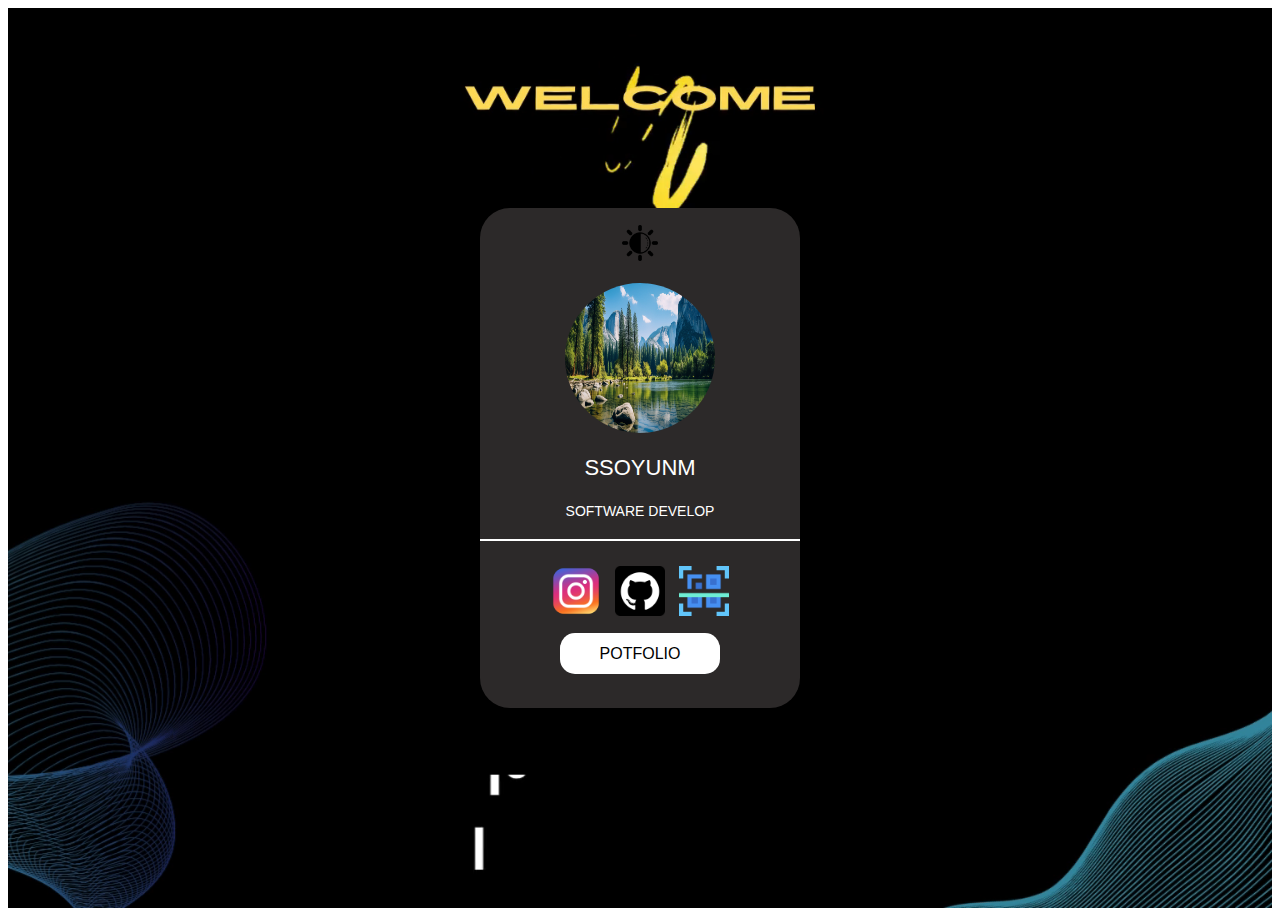
==== index.html @ 10e3e9d2 "Birinji commit-ym" ====
<!DOCTYPE html>
<html lang="en">
<head>
    <meta charset="UTF-8">
    <meta name="viewport" content="width=device-width, initial-scale=1.0">
    <title>SSoyunM</title>
    <link rel="icon" href="media/images/favicon.ico">
    <link rel="stylesheet" href="css/style.css">
</head>
<body>
    <div class="main">
        <video muted autoplay id="background-video">
            <source src="media/video/itcamp_dark.mp4">
            Your browser does not support video tag
        </video>

        <div class="card">
            <img src="media/images/mode-btn.png" alt="mode-button" id="modeBtn" onclick=" changeMode()">
            <img src="media/images/myimg.jpg" alt="my image" id="myIMG">

            <div class="user-info">
                <p style="font-size: 22px;">SSOYUNM</p>
                <p style="font-size: 14px;">SOFTWARE DEVELOP</p>
            </div>
            <div class="logo">
                <div class="logo-icon">
                    <a href="#">
                        <img src="media/images/instagram-logo.png" alt="instagram logo">
                    </a>
                </div>
                <div class="logo-icon">
                    <a href="https://github.com/SSoyunM">
                        <img src="media/images/github-logo.png" alt="github logo">
                    </a>
                </div>
                <div class="logo-icon">
                    <a href="#">
                        <img src="media/images/qrcode-logo.png" alt="qrcode logo">
                    </a>
                </div>
            </div>
            <div class="portfolio-btn">
                <a href="#" class="btn-link">POTFOLIO</a>
            </div>
        </div>
    </div>
</body>
<script src="js/mode.js"></script>
</html>
---- css/style.css ----
*{
    box-sizing: border-box;
}

body{
    font-family: Arial, Helvetica, sans-serif;
}

.main{
    position: relative;
    height: 100vh;
    width: 100%;
}

#background-video{
    position: absolute;
    top: 0;
    left: 0;
    width: 100%;
    height: 100%;
    object-fit: cover;
    z-index: -1;
}

.card{
    position: absolute;
    top: 0;
    left: 0;
    bottom: 0;
    right: 0;
    margin: auto;
    width: 320px;
    height: 500px;
    background-color: rgb(44, 41, 41);
    border-radius: 30px;
}

#modeBtn{
    display: block;
    width: 40px;
    margin: 15px auto;
}

#myIMG{
    display: block;
    width: 150px;
    height: 150px;
    margin: 20px auto;
    border-radius: 50%;
}

.user-info{
    width: 100%;
    margin: 20PX auto;
    text-align: center;
    color: white;
}

.logo-icon{
    display: inline-block;
    margin-top: 20px;
    padding: 5px;
}

.logo{
    text-align: center;
    border-top: 2px solid white;
    margin:20px auto;
}

.logo-icon img{
    width: 50px;
}

.portfolio-btn{
    text-align: center;
}

.btn-link{
    color: black;
    text-decoration: none;
    background-color: white;
    padding: 12px 40px;
    border-radius: 15px;
    animation: borderChangeColor 2s linear infinite;
    
}

@keyframes borderChangeColor {
    25%{
        border-top:2px solid cyan;
        border-right:2px solid lightgreen;
        border-bottom: 2px solid blue;
        border-left: 2px solid tomato;
        color: white;
    }
    50%{
        border-top: 2px solid blue;
        border-right: 2px solid cyan;
        border-bottom: 2px solid tomato;
        border-left: 2px solid lightgreen;
    }
    75%{
        border-top: 2px solid lightgreen;
        border-right: 2px solid blue;
        border-bottom: 2px solid cyan;
        border-left: 2px solid tomato;
    }
    100%{
        border-top: 2px solid tomato;
        border-right: 2px solid lightgreen;
        border-bottom: 2px solid blue;
        border-left: 2px solid cyan;
        color: black;
    }
}

.container{
    position: relative;
    height: 100vh;
    width: 100%;
}

.qr{
    position: absolute;
    top: 0;
    right: 0;
    bottom: 0;
    left: 0;
    width: 250px;
    height: 250px;
    margin: auto;
}

.qr img{
    width: 250px;
    
}
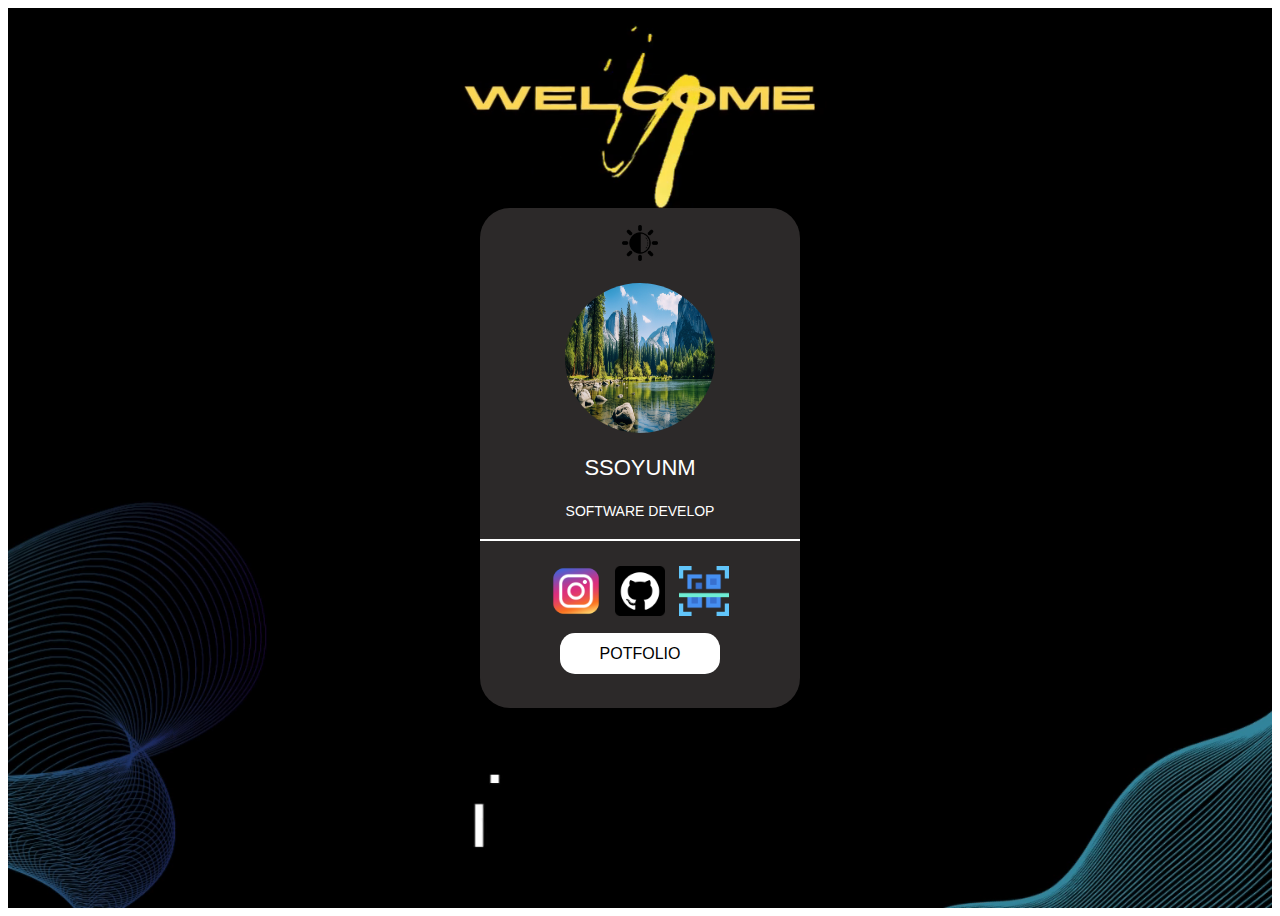
==== commit cc77e402: "Upadate qrcode.png and index.html file" ====
--- a/index.html
+++ b/index.html
@@ -34,7 +34,7 @@
                     </a>
                 </div>
                 <div class="logo-icon">
-                    <a href="#">
+                    <a href="media/images/qrcode.png">
                         <img src="media/images/qrcode-logo.png" alt="qrcode logo">
                     </a>
                 </div>
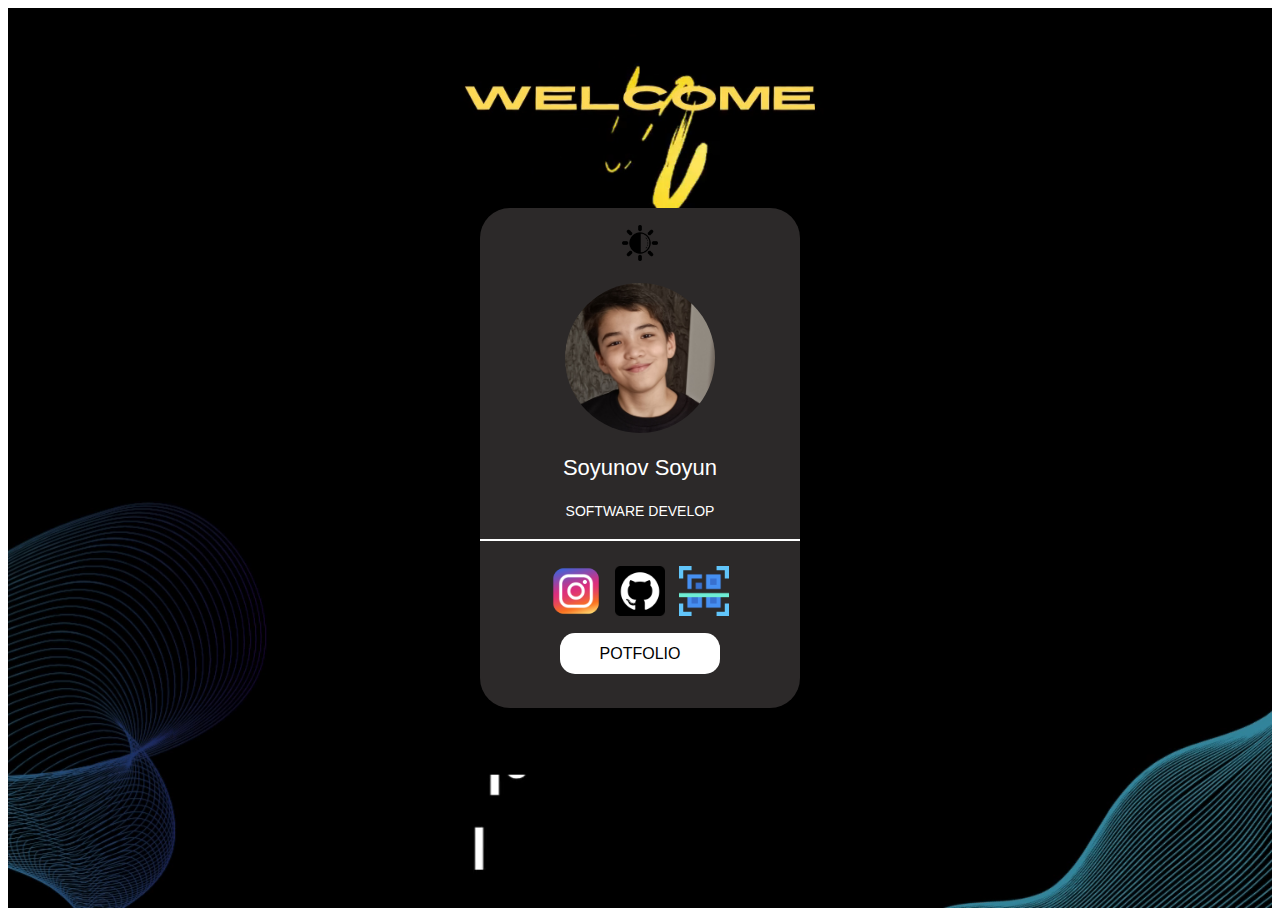
==== commit a25d57d7: "Update my picture in index.html file" ====
--- a/index.html
+++ b/index.html
@@ -16,10 +16,10 @@
 
         <div class="card">
             <img src="media/images/mode-btn.png" alt="mode-button" id="modeBtn" onclick=" changeMode()">
-            <img src="media/images/myimg.jpg" alt="my image" id="myIMG">
-
+            <img src="media/images/1716928334616.jpg" alt="my image" id="myIMG">
+        
             <div class="user-info">
-                <p style="font-size: 22px;">SSOYUNM</p>
+                <p style="font-size: 22px;">Soyunov Soyun</p>
                 <p style="font-size: 14px;">SOFTWARE DEVELOP</p>
             </div>
             <div class="logo">
